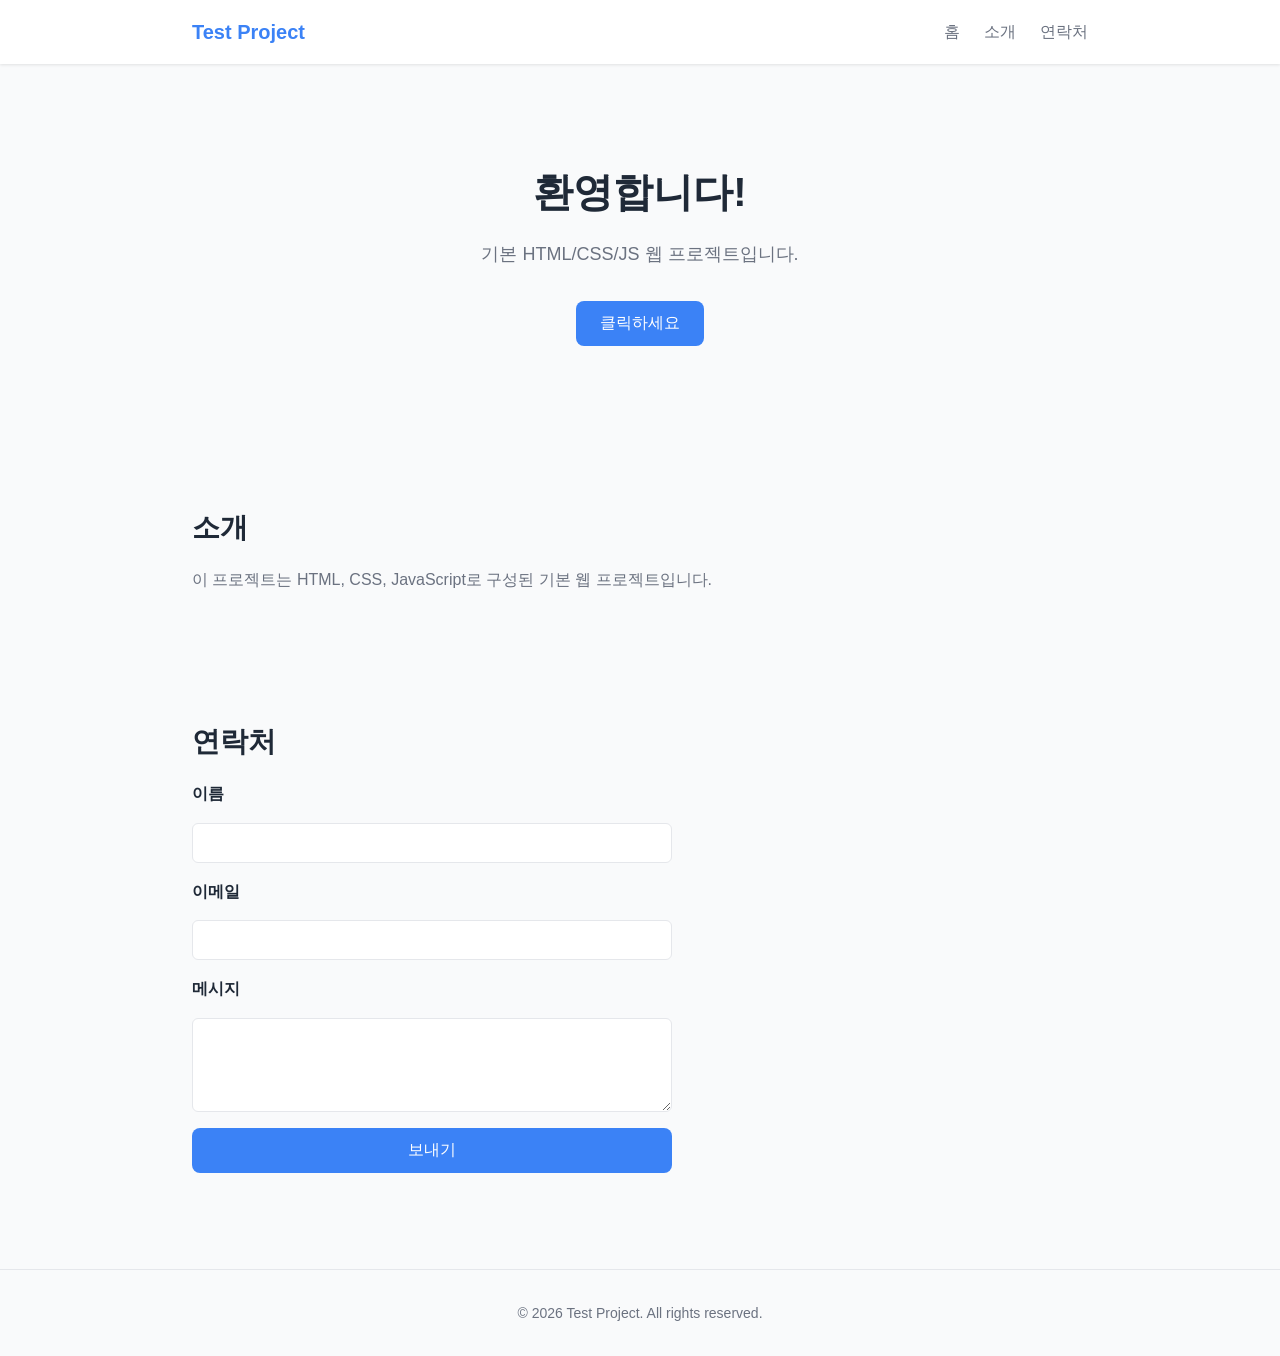
==== index.html @ 8fbdcc07 "초기 프로젝트 설정: HTML/CSS/JS 기본 구조" ====
<!DOCTYPE html>
<html lang="ko">
<head>
  <meta charset="UTF-8">
  <meta name="viewport" content="width=device-width, initial-scale=1.0">
  <title>Test Project</title>
  <link rel="stylesheet" href="css/style.css">
</head>
<body>
  <header>
    <nav>
      <h1>Test Project</h1>
      <ul>
        <li><a href="#home">홈</a></li>
        <li><a href="#about">소개</a></li>
        <li><a href="#contact">연락처</a></li>
      </ul>
    </nav>
  </header>

  <main>
    <section id="home" class="hero">
      <h2>환영합니다!</h2>
      <p>기본 HTML/CSS/JS 웹 프로젝트입니다.</p>
      <button id="action-btn">클릭하세요</button>
    </section>

    <section id="about" class="about">
      <h2>소개</h2>
      <p>이 프로젝트는 HTML, CSS, JavaScript로 구성된 기본 웹 프로젝트입니다.</p>
    </section>

    <section id="contact" class="contact">
      <h2>연락처</h2>
      <form id="contact-form">
        <label for="name">이름</label>
        <input type="text" id="name" name="name" required>

        <label for="email">이메일</label>
        <input type="email" id="email" name="email" required>

        <label for="message">메시지</label>
        <textarea id="message" name="message" rows="4" required></textarea>

        <button type="submit">보내기</button>
      </form>
    </section>
  </main>

  <footer>
    <p>&copy; 2026 Test Project. All rights reserved.</p>
  </footer>

  <script src="js/main.js"></script>
</body>
</html>
---- css/style.css ----
/* Reset */
*,
*::before,
*::after {
  margin: 0;
  padding: 0;
  box-sizing: border-box;
}

/* Variables */
:root {
  --color-primary: #3b82f6;
  --color-primary-dark: #2563eb;
  --color-bg: #f9fafb;
  --color-text: #1f2937;
  --color-text-light: #6b7280;
  --color-white: #ffffff;
  --color-border: #e5e7eb;
  --font-family: 'Segoe UI', Tahoma, Geneva, Verdana, sans-serif;
}

body {
  font-family: var(--font-family);
  color: var(--color-text);
  background-color: var(--color-bg);
  line-height: 1.6;
}

/* Header */
header {
  background-color: var(--color-white);
  box-shadow: 0 1px 3px rgba(0, 0, 0, 0.1);
  position: sticky;
  top: 0;
  z-index: 100;
}

nav {
  max-width: 960px;
  margin: 0 auto;
  padding: 1rem 2rem;
  display: flex;
  align-items: center;
  justify-content: space-between;
}

nav h1 {
  font-size: 1.25rem;
  color: var(--color-primary);
}

nav ul {
  list-style: none;
  display: flex;
  gap: 1.5rem;
}

nav a {
  text-decoration: none;
  color: var(--color-text-light);
  font-weight: 500;
  transition: color 0.2s;
}

nav a:hover {
  color: var(--color-primary);
}

/* Sections */
section {
  max-width: 960px;
  margin: 0 auto;
  padding: 4rem 2rem;
}

/* Hero */
.hero {
  text-align: center;
  padding: 6rem 2rem;
}

.hero h2 {
  font-size: 2.5rem;
  margin-bottom: 1rem;
}

.hero p {
  font-size: 1.125rem;
  color: var(--color-text-light);
  margin-bottom: 2rem;
}

/* Buttons */
button {
  background-color: var(--color-primary);
  color: var(--color-white);
  border: none;
  padding: 0.75rem 1.5rem;
  font-size: 1rem;
  border-radius: 0.5rem;
  cursor: pointer;
  transition: background-color 0.2s;
}

button:hover {
  background-color: var(--color-primary-dark);
}

/* About */
.about h2,
.contact h2 {
  font-size: 1.75rem;
  margin-bottom: 1rem;
}

.about p {
  color: var(--color-text-light);
}

/* Contact Form */
form {
  display: flex;
  flex-direction: column;
  gap: 1rem;
  max-width: 480px;
}

label {
  font-weight: 600;
}

input,
textarea {
  padding: 0.625rem;
  border: 1px solid var(--color-border);
  border-radius: 0.375rem;
  font-size: 1rem;
  font-family: inherit;
}

input:focus,
textarea:focus {
  outline: none;
  border-color: var(--color-primary);
  box-shadow: 0 0 0 3px rgba(59, 130, 246, 0.2);
}

/* Footer */
footer {
  text-align: center;
  padding: 2rem;
  color: var(--color-text-light);
  font-size: 0.875rem;
  border-top: 1px solid var(--color-border);
  margin-top: 2rem;
}
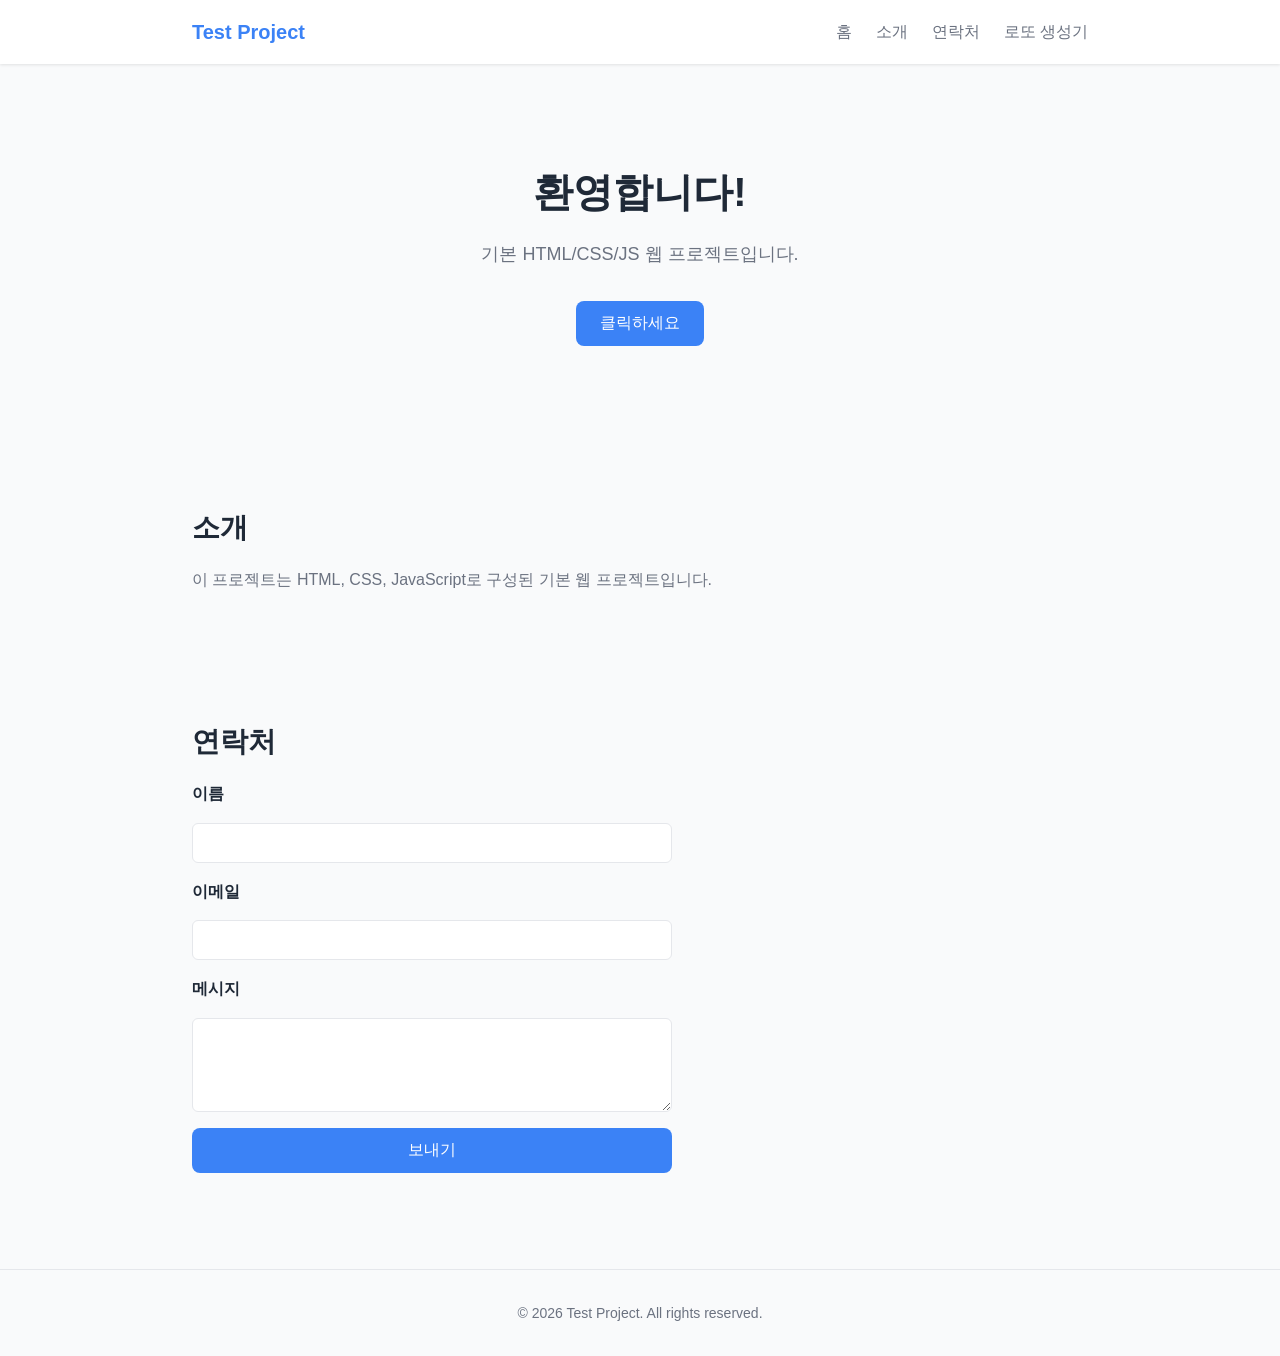
==== commit 7fc6d7f2: "feat: add premium lotto generator page" ====
--- a/index.html
+++ b/index.html
@@ -11,9 +11,10 @@
     <nav>
       <h1>Test Project</h1>
       <ul>
-        <li><a href="#home">홈</a></li>
-        <li><a href="#about">소개</a></li>
-        <li><a href="#contact">연락처</a></li>
+        <li><a href="index.html#home">홈</a></li>
+        <li><a href="index.html#about">소개</a></li>
+        <li><a href="index.html#contact">연락처</a></li>
+        <li><a href="lotto.html">로또 생성기</a></li>
       </ul>
     </nav>
   </header>
